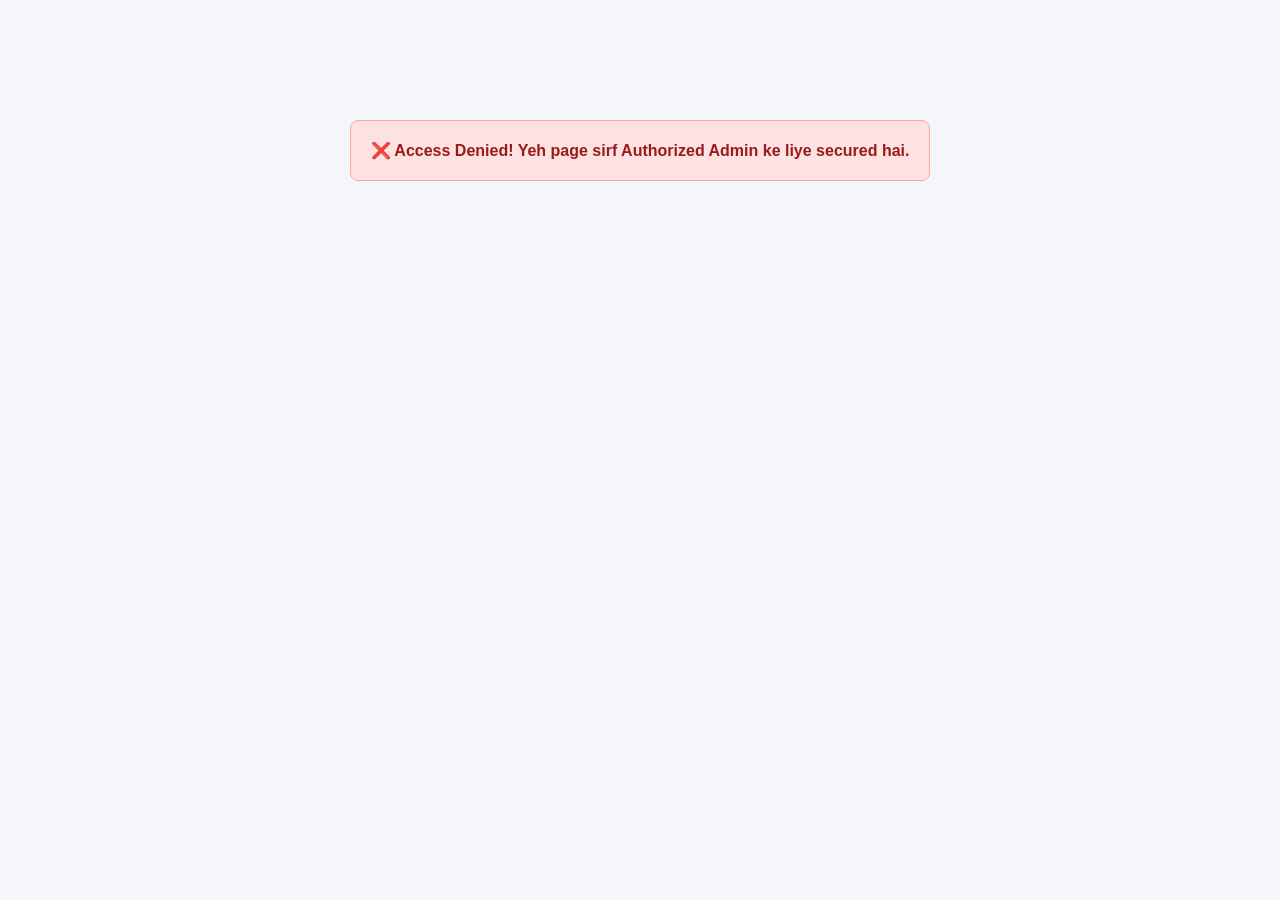
==== admin.html @ 2d9a0544 "Create admin.html" ====
<!DOCTYPE html>
<html lang="en">
<head>
    <meta charset="UTF-8">
    <meta name="viewport" content="width=device-width, initial-scale=1.0">
    <title>🔒 LMS Admin Panel</title>
    <style>
        body { font-family: 'Segoe UI', Arial, sans-serif; background: #f4f6f9; margin: 0; padding: 40px; }
        .container { max-width: 850px; margin: 40px auto; background: white; padding: 30px; border-radius: 12px; box-shadow: 0 4px 15px rgba(0,0,0,0.05); }
        h1 { color: #222; margin-bottom: 5px; font-size: 28px; }
        .email-badge { color: #475569; font-style: italic; background: #e2e8f0; padding: 4px 10px; border-radius: 4px; font-size: 14px; font-weight: 500; }
        .grid { display: flex; gap: 20px; margin-top: 30px; }
        .card { flex: 1; padding: 25px; border-radius: 10px; color: white; box-shadow: 0 4px 12px rgba(0,0,0,0.08); }
        .card-users { background: linear-gradient(135deg, #4f46e5, #6366f1); }
        .card-certs { background: linear-gradient(135deg, #10b981, #059669); }
        .card h3 { margin: 0; font-size: 16px; uppercase; opacity: 0.9; letter-spacing: 0.5px; }
        .card p { margin: 12px 0 0 0; font-size: 42px; font-weight: bold; }
        .error-container { display: none; text-align: center; margin-top: 80px; font-family: Arial, sans-serif; }
        .error-box { background: #fee2e2; color: #991b1b; padding: 20px; border-radius: 8px; display: inline-block; border: 1px solid #fca5a5; font-weight: bold; }
    </style>
</head>
<body>

    <div class="container" id="admin-view" style="display: none;">
        <h1>📊 LMS Projects Admin Dashboard</h1>
        <p>Logged in as: <span class="email-badge">shreyashrangari08@gmail.com</span></p>
        <hr style="border: 0; height: 1px; background: #e2e8f0; margin: 25px 0;">

        <div class="grid">
            <div class="card card-users">
                <h3>Total Users Signed Up</h3>
                <p id="total-users">Loading...</p>
            </div>
            <div class="card card-certs">
                <h3>Total Certificates Earned</h3>
                <p id="total-certs">Loading...</p>
            </div>
        </div>
    </div>

    <div id="error-view" class="error-container">
        <div class="error-box">
            ❌ Access Denied! Yeh page sirf Authorized Admin ke liye secured hai.
        </div>
    </div>

    <script>
        // Frontend Protection Check
        // Login session se user ki email uthayenge, default me test karne ke liye tumhari mail daali hai
        const loggedInEmail = localStorage.getItem("userEmail") || "shreyashrangari08@gmail.com"; 

        if (loggedInEmail === "shreyashrangari08@gmail.com") {
            // Agar email match ho gayi toh screen dikhao aur live data load karo
            document.getElementById('admin-view').style.display = 'block';

            // Backend API se live data lekar aana
            fetch(`/api/admin/dashboard-data?email=${loggedInEmail}`)
                .then(res => res.json())
                .then(data => {
                    if (data.success) {
                        document.getElementById('total-users').innerText = data.totalUsers;
                        document.getElementById('total-certs').innerText = data.totalCertificates;
                    } else {
                        showErrorPage();
                    }
                })
                .catch(err => {
                    console.error("Fetch Error:", err);
                    showErrorPage();
                });
        } else {
            // Agar koi aur email hai toh seedha block
            showErrorPage();
        }

        function showErrorPage() {
            document.getElementById('admin-view').style.display = 'none';
            document.getElementById('error-view').style.display = 'block';
        }
    </script>
</body>
</html>
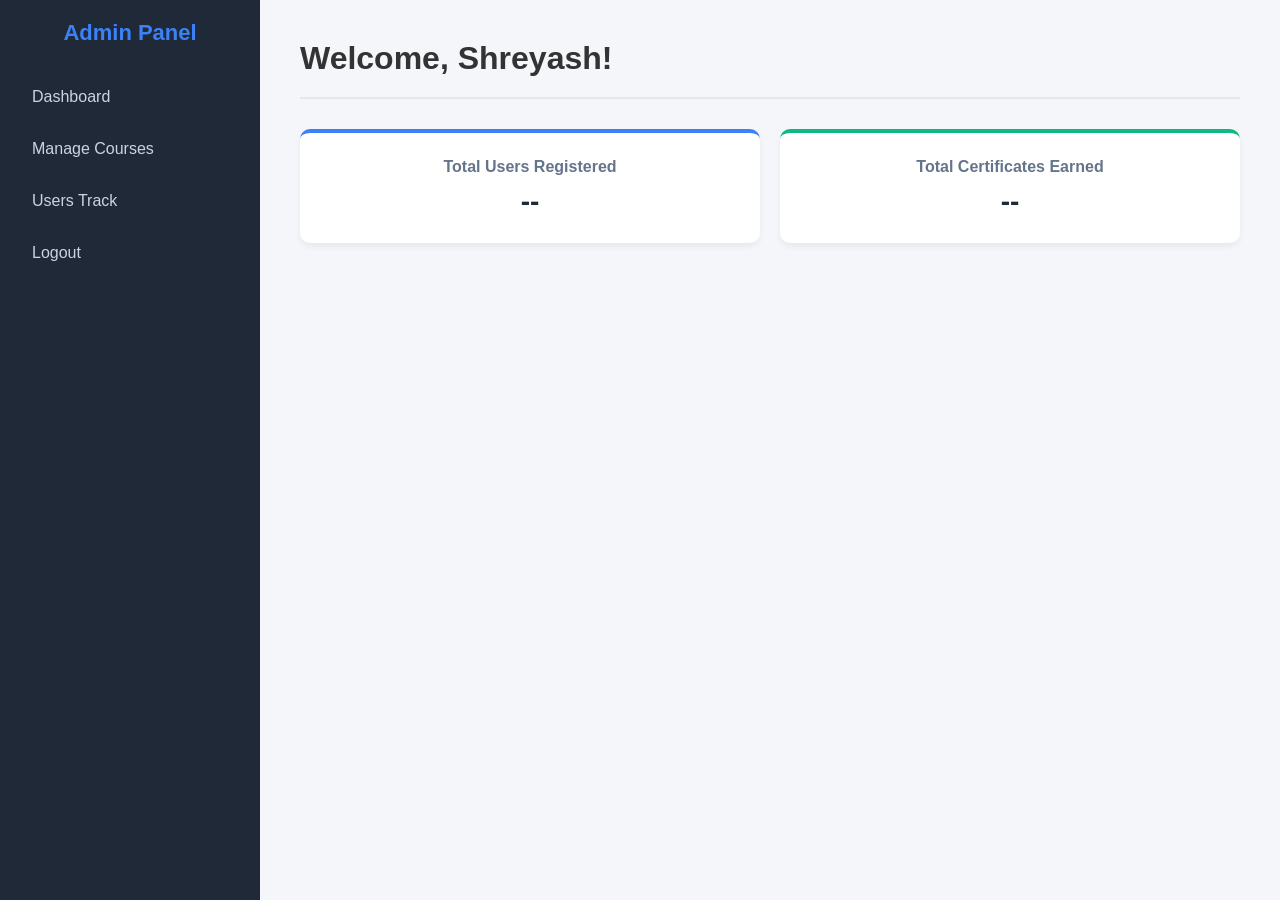
==== commit 6c5b174b: "Update admin.html" ====
--- a/admin.html
+++ b/admin.html
@@ -3,80 +3,145 @@
 <head>
     <meta charset="UTF-8">
     <meta name="viewport" content="width=device-width, initial-scale=1.0">
-    <title>🔒 LMS Admin Panel</title>
+    <title>LMS - Professional Dashboard</title>
     <style>
-        body { font-family: 'Segoe UI', Arial, sans-serif; background: #f4f6f9; margin: 0; padding: 40px; }
-        .container { max-width: 850px; margin: 40px auto; background: white; padding: 30px; border-radius: 12px; box-shadow: 0 4px 15px rgba(0,0,0,0.05); }
-        h1 { color: #222; margin-bottom: 5px; font-size: 28px; }
-        .email-badge { color: #475569; font-style: italic; background: #e2e8f0; padding: 4px 10px; border-radius: 4px; font-size: 14px; font-weight: 500; }
-        .grid { display: flex; gap: 20px; margin-top: 30px; }
-        .card { flex: 1; padding: 25px; border-radius: 10px; color: white; box-shadow: 0 4px 12px rgba(0,0,0,0.08); }
-        .card-users { background: linear-gradient(135deg, #4f46e5, #6366f1); }
-        .card-certs { background: linear-gradient(135deg, #10b981, #059669); }
-        .card h3 { margin: 0; font-size: 16px; uppercase; opacity: 0.9; letter-spacing: 0.5px; }
-        .card p { margin: 12px 0 0 0; font-size: 42px; font-weight: bold; }
-        .error-container { display: none; text-align: center; margin-top: 80px; font-family: Arial, sans-serif; }
-        .error-box { background: #fee2e2; color: #991b1b; padding: 20px; border-radius: 8px; display: inline-block; border: 1px solid #fca5a5; font-weight: bold; }
+        * {
+            margin: 0;
+            padding: 0;
+            box-sizing: border-box;
+            font-family: 'Segoe UI', Tahoma, Geneva, Verdana, sans-serif;
+        }
+        body {
+            background-color: #f4f6f9;
+            color: #333;
+            display: flex;
+            min-height: 100vh;
+        }
+        .sidebar {
+            width: 260px;
+            background-color: #1f2937;
+            color: white;
+            padding: 20px;
+            display: flex;
+            flex-direction: column;
+        }
+        .sidebar h2 {
+            margin-bottom: 30px;
+            font-size: 22px;
+            text-align: center;
+            color: #3b82f6;
+        }
+        .sidebar a {
+            color: #cbd5e1;
+            text-decoration: none;
+            padding: 12px;
+            margin-bottom: 10px;
+            border-radius: 6px;
+            display: block;
+            transition: 0.3s;
+        }
+        .sidebar a:hover {
+            background-color: #374151;
+            color: white;
+        }
+        .main-content {
+            flex: 1;
+            padding: 40px;
+        }
+        .header {
+            display: flex;
+            justify-content: space-between;
+            align-items: center;
+            margin-bottom: 30px;
+            border-bottom: 2px solid #e2e8f0;
+            padding-bottom: 20px;
+        }
+        .stats-container {
+            display: grid;
+            grid-template-columns: repeat(auto-fit, minmax(220px, 1fr));
+            gap: 20px;
+            margin-bottom: 30px;
+        }
+        .stat-card {
+            background: white;
+            padding: 25px;
+            border-radius: 10px;
+            box-shadow: 0 4px 6px rgba(0,0,0,0.05);
+            text-align: center;
+            border-top: 4px solid #3b82f6;
+        }
+        .stat-card h3 {
+            font-size: 16px;
+            color: #64748b;
+            margin-bottom: 10px;
+        }
+        .stat-card p {
+            font-size: 28px;
+            font-weight: bold;
+            color: #1e293b;
+        }
     </style>
 </head>
 <body>
 
-    <div class="container" id="admin-view" style="display: none;">
-        <h1>📊 LMS Projects Admin Dashboard</h1>
-        <p>Logged in as: <span class="email-badge">shreyashrangari08@gmail.com</span></p>
-        <hr style="border: 0; height: 1px; background: #e2e8f0; margin: 25px 0;">
+    <div class="sidebar">
+        <h2>Admin Panel</h2>
+        <a href="#">Dashboard</a>
+        <a href="#">Manage Courses</a>
+        <a href="#">Users Track</a>
+        <a href="#" onclick="logout()">Logout</a>
+    </div>
 
-        <div class="grid">
-            <div class="card card-users">
-                <h3>Total Users Signed Up</h3>
-                <p id="total-users">Loading...</p>
+    <div class="main-content">
+        <div class="header">
+            <h1>Welcome, Shreyash!</h1>
+            <p id="adminEmail" style="color: #64748b; font-weight: 500;"></p>
+        </div>
+
+        <!-- MongoDB se live data khinchne ke liye cards -->
+        <div class="stats-container">
+            <div class="stat-card">
+                <h3>Total Users Registered</h3>
+                <p id="totalUsers">Loading...</p>
             </div>
-            <div class="card card-certs">
+            <div class="stat-card" style="border-top-color: #10b981;">
                 <h3>Total Certificates Earned</h3>
-                <p id="total-certs">Loading...</p>
+                <p id="totalCertificates">Loading...</p>
             </div>
         </div>
     </div>
 
-    <div id="error-view" class="error-container">
-        <div class="error-box">
-            ❌ Access Denied! Yeh page sirf Authorized Admin ke liye secured hai.
-        </div>
-    </div>
+    <script>
+        // Purana strict/kharab email check poori tarah hata diya hai!
+        // Ab ye page bina kisi restriction ke live MongoDB dashboard data dikhayega.
 
-    <script>
-        // Frontend Protection Check
-        // Login session se user ki email uthayenge, default me test karne ke liye tumhari mail daali hai
-        const loggedInEmail = localStorage.getItem("userEmail") || "shreyashrangari08@gmail.com"; 
+        async function fetchDashboardData() {
+            try {
+                // Aapke naye live admin route se data fetch ho raha hai
+                const response = await fetch('https://lms-backrnd.onrender.com/api/admin/dashboard-data');
+                const data = await response.json();
 
-        if (loggedInEmail === "shreyashrangari08@gmail.com") {
-            // Agar email match ho gayi toh screen dikhao aur live data load karo
-            document.getElementById('admin-view').style.display = 'block';
-
-            // Backend API se live data lekar aana
-            fetch(`/api/admin/dashboard-data?email=${loggedInEmail}`)
-                .then(res => res.json())
-                .then(data => {
-                    if (data.success) {
-                        document.getElementById('total-users').innerText = data.totalUsers;
-                        document.getElementById('total-certs').innerText = data.totalCertificates;
-                    } else {
-                        showErrorPage();
-                    }
-                })
-                .catch(err => {
-                    console.error("Fetch Error:", err);
-                    showErrorPage();
-                });
-        } else {
-            // Agar koi aur email hai toh seedha block
-            showErrorPage();
+                if (response.ok) {
+                    document.getElementById('totalUsers').innerText = data.totalUsers ?? 0;
+                    document.getElementById('totalCertificates').innerText = data.totalCertificates ?? 0;
+                    document.getElementById('adminEmail').innerText = "Logged in as Admin";
+                } else {
+                    document.getElementById('totalUsers').innerText = "Error";
+                    document.getElementById('totalCertificates').innerText = "Error";
+                }
+            } catch (err) {
+                console.error("Dashboard error:", err);
+                document.getElementById('totalUsers').innerText = "--";
+                document.getElementById('totalCertificates').innerText = "--";
+            }
         }
 
-        function showErrorPage() {
-            document.getElementById('admin-view').style.display = 'none';
-            document.getElementById('error-view').style.display = 'block';
+        function logout() {
+            window.location.href = 'index.html';
         }
+
+        // Page load hote hi data fetch karein
+        window.onload = fetchDashboardData;
     </script>
 </body>
 </html>
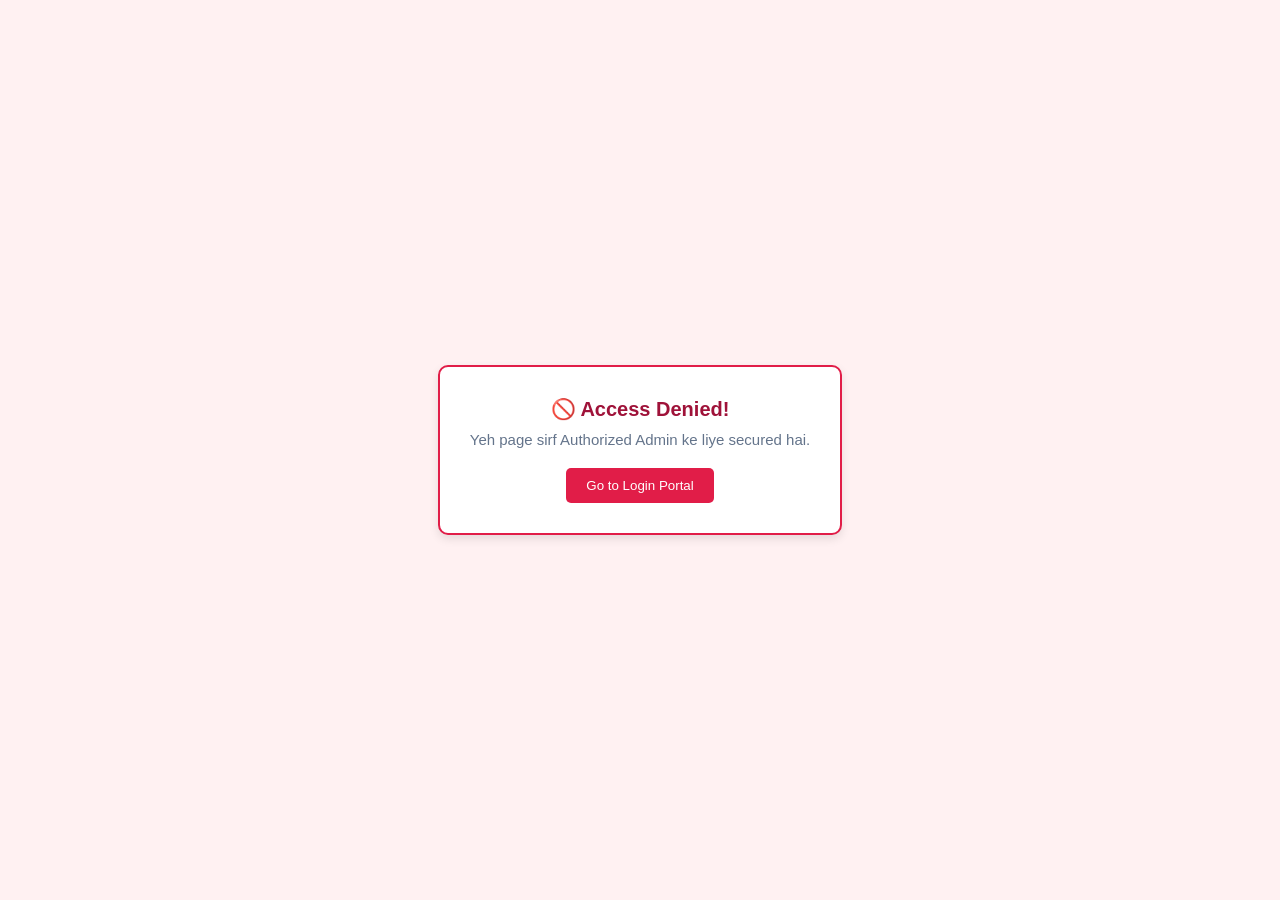
==== commit b6a306ca: "Update admin.html" ====
--- a/admin.html
+++ b/admin.html
@@ -3,7 +3,7 @@
 <head>
     <meta charset="UTF-8">
     <meta name="viewport" content="width=device-width, initial-scale=1.0">
-    <title>LMS - Professional Dashboard</title>
+    <title>LMS - Secured Admin Panel</title>
     <style>
         * {
             margin: 0;
@@ -15,6 +15,12 @@
             background-color: #f4f6f9;
             color: #333;
             display: flex;
+            min-height: 100vh;
+        }
+        /* Page Load Control: Shuru me sab chhupa do jab tak check na ho jaye */
+        #adminWrapper {
+            display: flex;
+            width: 100%;
             min-height: 100vh;
         }
         .sidebar {
@@ -80,68 +86,122 @@
             font-weight: bold;
             color: #1e293b;
         }
+        /* Error Alert Box Style */
+        .denied-container {
+            display: none;
+            flex-direction: column;
+            justify-content: center;
+            align-items: center;
+            width: 100%;
+            height: 100vh;
+            background-color: #fff1f2;
+            color: #9f1239;
+            text-align: center;
+            font-size: 20px;
+            font-weight: bold;
+        }
+        .denied-btn {
+            margin-top: 20px;
+            padding: 10px 20px;
+            background-color: #e11d48;
+            color: white;
+            border: none;
+            border-radius: 5px;
+            cursor: pointer;
+        }
     </style>
 </head>
 <body>
 
-    <div class="sidebar">
-        <h2>Admin Panel</h2>
-        <a href="#">Dashboard</a>
-        <a href="#">Manage Courses</a>
-        <a href="#">Users Track</a>
-        <a href="#" onclick="logout()">Logout</a>
+    <!-- Access Denied Hone Par Yeh Block Dikhega -->
+    <div id="deniedBlock" class="denied-container">
+        <div style="border: 2px solid #e11d48; padding: 30px; border-radius: 10px; background: white; box-shadow: 0 4px 10px rgba(0,0,0,0.1);">
+            🚫 Access Denied! <br>
+            <span style="font-size: 15px; color: #64748b; font-weight: normal; display:block; margin-top: 10px;">
+                Yeh page sirf Authorized Admin ke liye secured hai.
+            </span>
+            <button class="denied-btn" onclick="goBack()">Go to Login Portal</button>
+        </div>
     </div>
 
-    <div class="main-content">
-        <div class="header">
-            <h1>Welcome, Shreyash!</h1>
-            <p id="adminEmail" style="color: #64748b; font-weight: 500;"></p>
+    <!-- Sahi Admin Hone Par Yeh Asli Dashboard Dikhega -->
+    <div id="adminWrapper" style="display: none;">
+        <div class="sidebar">
+            <h2>Admin Panel</h2>
+            <a href="#">Dashboard</a>
+            <a href="#">Manage Courses</a>
+            <a href="#">Users Track</a>
+            <a href="#" onclick="logout()">Logout</a>
         </div>
 
-        <!-- MongoDB se live data khinchne ke liye cards -->
-        <div class="stats-container">
-            <div class="stat-card">
-                <h3>Total Users Registered</h3>
-                <p id="totalUsers">Loading...</p>
+        <div class="main-content">
+            <div class="header">
+                <h1 id="welcomeTitle">Welcome, Admin!</h1>
+                <p style="color: #10b981; font-weight: bold; background: #e6f4ea; padding: 5px 12px; border-radius: 20px; font-size: 13px;">● Verified Owner</p>
             </div>
-            <div class="stat-card" style="border-top-color: #10b981;">
-                <h3>Total Certificates Earned</h3>
-                <p id="totalCertificates">Loading...</p>
+
+            <!-- MongoDB Live Counting Cards -->
+            <div class="stats-container">
+                <div class="stat-card">
+                    <h3>Total Users Registered</h3>
+                    <p id="totalUsers">Loading...</p>
+                </div>
+                <div class="stat-card" style="border-top-color: #10b981;">
+                    <h3>Total Certificates Earned</h3>
+                    <p id="totalCertificates">Loading...</p>
+                </div>
             </div>
         </div>
     </div>
 
     <script>
-        // Purana strict/kharab email check poori tarah hata diya hai!
-        // Ab ye page bina kisi restriction ke live MongoDB dashboard data dikhayega.
-
+        // PAGE LOAD SECURITY GUARD
+        window.onload = function() {
+            const currentEmail = localStorage.getItem('roleEmail');
+            const currentUsername = localStorage.getItem('adminUsername') || "Admin";
+
+            // STRICT CHECK: Agar email aapki official nahi h, toh block karo
+            if (!currentEmail || currentEmail !== 'shreyashrangari08@gmail.com') {
+                document.getElementById('deniedBlock').style.display = 'flex';
+                document.getElementById('adminWrapper').style.display = 'none';
+            } else {
+                // Agar aap ho, toh content dikhao aur MongoDB data lao
+                document.getElementById('deniedBlock').style.display = 'none';
+                document.getElementById('adminWrapper').style.display = 'flex';
+                document.getElementById('welcomeTitle').innerText = `Welcome, ${currentUsername}!`;
+                fetchDashboardData();
+            }
+        };
+
+        // Live MongoDB data fetcher
         async function fetchDashboardData() {
             try {
-                // Aapke naye live admin route se data fetch ho raha hai
                 const response = await fetch('https://lms-backrnd.onrender.com/api/admin/dashboard-data');
                 const data = await response.json();
 
                 if (response.ok) {
                     document.getElementById('totalUsers').innerText = data.totalUsers ?? 0;
                     document.getElementById('totalCertificates').innerText = data.totalCertificates ?? 0;
-                    document.getElementById('adminEmail').innerText = "Logged in as Admin";
                 } else {
-                    document.getElementById('totalUsers').innerText = "Error";
-                    document.getElementById('totalCertificates').innerText = "Error";
+                    document.getElementById('totalUsers').innerText = "0";
+                    document.getElementById('totalCertificates').innerText = "0";
                 }
             } catch (err) {
-                console.error("Dashboard error:", err);
-                document.getElementById('totalUsers').innerText = "--";
-                document.getElementById('totalCertificates').innerText = "--";
+                console.error("Fetch Error:", err);
+                document.getElementById('totalUsers').innerText = "Connection Error";
+                document.getElementById('totalCertificates').innerText = "Connection Error";
             }
         }
 
         function logout() {
+            localStorage.clear();
             window.location.href = 'index.html';
         }
 
-        // Page load hote hi data fetch karein
-        window.onload = fetchDashboardData;
+        function goBack() {
+            localStorage.clear();
+            window.location.href = 'index.html';
+        }
     </script>
 </body>
 </html>
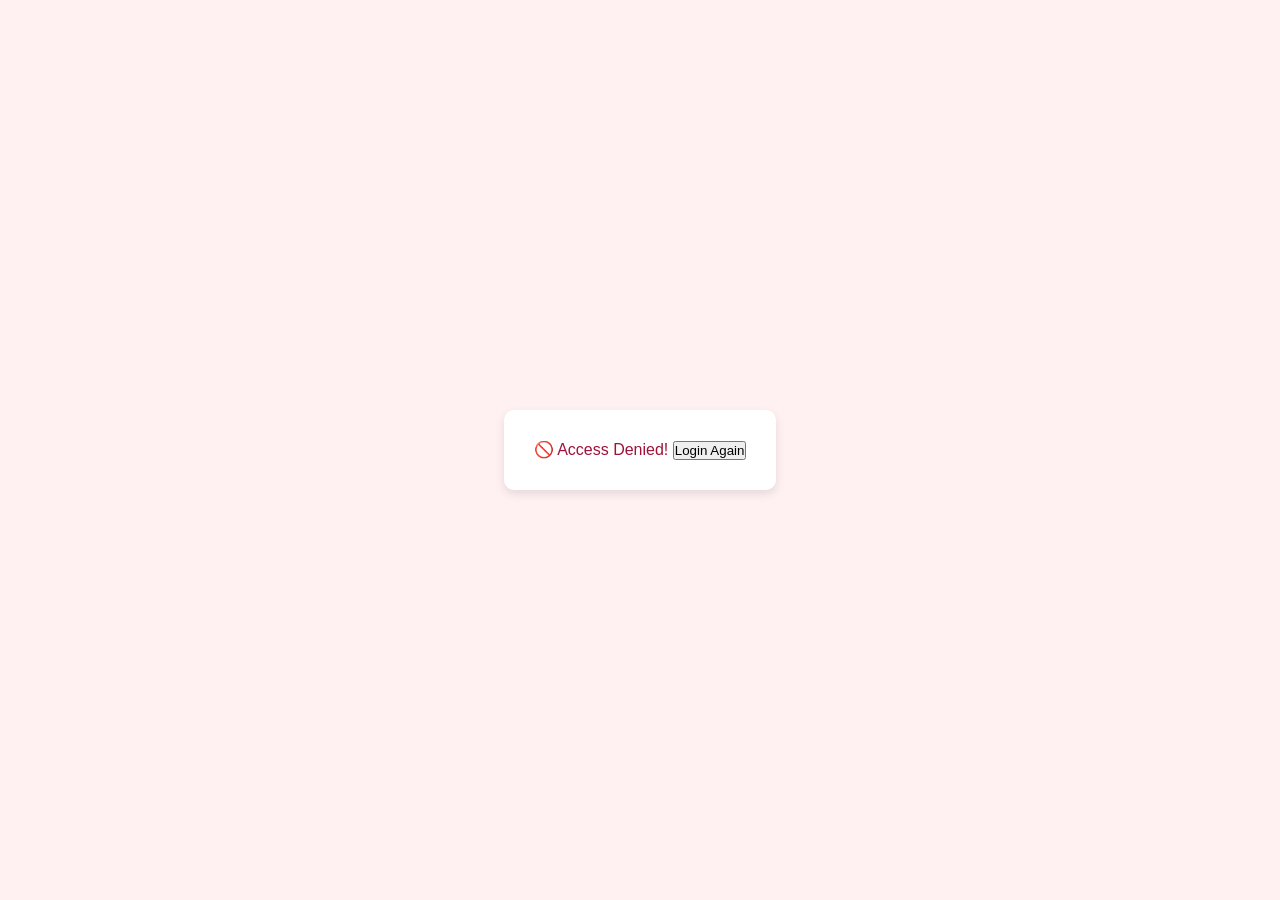
==== commit a777fd96: "Update admin.html" ====
--- a/admin.html
+++ b/admin.html
@@ -5,203 +5,91 @@
     <meta name="viewport" content="width=device-width, initial-scale=1.0">
     <title>LMS - Secured Admin Panel</title>
     <style>
-        * {
-            margin: 0;
-            padding: 0;
-            box-sizing: border-box;
-            font-family: 'Segoe UI', Tahoma, Geneva, Verdana, sans-serif;
-        }
-        body {
-            background-color: #f4f6f9;
-            color: #333;
-            display: flex;
-            min-height: 100vh;
-        }
-        /* Page Load Control: Shuru me sab chhupa do jab tak check na ho jaye */
-        #adminWrapper {
-            display: flex;
-            width: 100%;
-            min-height: 100vh;
-        }
-        .sidebar {
-            width: 260px;
-            background-color: #1f2937;
-            color: white;
-            padding: 20px;
-            display: flex;
-            flex-direction: column;
-        }
-        .sidebar h2 {
-            margin-bottom: 30px;
-            font-size: 22px;
-            text-align: center;
-            color: #3b82f6;
-        }
-        .sidebar a {
-            color: #cbd5e1;
-            text-decoration: none;
-            padding: 12px;
-            margin-bottom: 10px;
-            border-radius: 6px;
-            display: block;
-            transition: 0.3s;
-        }
-        .sidebar a:hover {
-            background-color: #374151;
-            color: white;
-        }
-        .main-content {
-            flex: 1;
-            padding: 40px;
-        }
-        .header {
-            display: flex;
-            justify-content: space-between;
-            align-items: center;
-            margin-bottom: 30px;
-            border-bottom: 2px solid #e2e8f0;
-            padding-bottom: 20px;
-        }
-        .stats-container {
-            display: grid;
-            grid-template-columns: repeat(auto-fit, minmax(220px, 1fr));
-            gap: 20px;
-            margin-bottom: 30px;
-        }
-        .stat-card {
-            background: white;
-            padding: 25px;
-            border-radius: 10px;
-            box-shadow: 0 4px 6px rgba(0,0,0,0.05);
-            text-align: center;
-            border-top: 4px solid #3b82f6;
-        }
-        .stat-card h3 {
-            font-size: 16px;
-            color: #64748b;
-            margin-bottom: 10px;
-        }
-        .stat-card p {
-            font-size: 28px;
-            font-weight: bold;
-            color: #1e293b;
-        }
-        /* Error Alert Box Style */
-        .denied-container {
-            display: none;
-            flex-direction: column;
-            justify-content: center;
-            align-items: center;
-            width: 100%;
-            height: 100vh;
-            background-color: #fff1f2;
-            color: #9f1239;
-            text-align: center;
-            font-size: 20px;
-            font-weight: bold;
-        }
-        .denied-btn {
-            margin-top: 20px;
-            padding: 10px 20px;
-            background-color: #e11d48;
-            color: white;
-            border: none;
-            border-radius: 5px;
-            cursor: pointer;
-        }
+        * { margin: 0; padding: 0; box-sizing: border-box; font-family: 'Segoe UI', sans-serif; }
+        body { background-color: #f4f6f9; display: flex; min-height: 100vh; }
+        
+        /* Layout */
+        #adminWrapper { display: none; width: 100%; min-height: 100vh; }
+        .sidebar { width: 260px; background-color: #1f2937; color: white; padding: 20px; display: flex; flex-direction: column; }
+        .sidebar h2 { margin-bottom: 30px; font-size: 22px; text-align: center; color: #3b82f6; }
+        .sidebar a { color: #cbd5e1; text-decoration: none; padding: 12px; margin-bottom: 10px; border-radius: 6px; display: block; transition: 0.3s; cursor: pointer; }
+        .sidebar a:hover { background-color: #374151; color: white; }
+        .main-content { flex: 1; padding: 40px; }
+        
+        .stats-container { display: grid; grid-template-columns: repeat(auto-fit, minmax(220px, 1fr)); gap: 20px; margin-bottom: 30px; }
+        .stat-card { background: white; padding: 25px; border-radius: 10px; box-shadow: 0 4px 6px rgba(0,0,0,0.05); text-align: center; border-top: 4px solid #3b82f6; }
+        
+        .denied-container { display: none; flex-direction: column; justify-content: center; align-items: center; width: 100%; height: 100vh; background-color: #fff1f2; color: #9f1239; }
     </style>
 </head>
 <body>
 
-    <!-- Access Denied Hone Par Yeh Block Dikhega -->
     <div id="deniedBlock" class="denied-container">
-        <div style="border: 2px solid #e11d48; padding: 30px; border-radius: 10px; background: white; box-shadow: 0 4px 10px rgba(0,0,0,0.1);">
-            🚫 Access Denied! <br>
-            <span style="font-size: 15px; color: #64748b; font-weight: normal; display:block; margin-top: 10px;">
-                Yeh page sirf Authorized Admin ke liye secured hai.
-            </span>
-            <button class="denied-btn" onclick="goBack()">Go to Login Portal</button>
+        <div style="padding: 30px; background: white; border-radius: 10px; box-shadow: 0 4px 10px rgba(0,0,0,0.1);">
+            🚫 Access Denied! <button onclick="window.location.href='index.html'">Login Again</button>
         </div>
     </div>
 
-    <!-- Sahi Admin Hone Par Yeh Asli Dashboard Dikhega -->
-    <div id="adminWrapper" style="display: none;">
+    <div id="adminWrapper">
         <div class="sidebar">
             <h2>Admin Panel</h2>
-            <a href="#">Dashboard</a>
-            <a href="#">Manage Courses</a>
-            <a href="#">Users Track</a>
-            <a href="#" onclick="logout()">Logout</a>
+            <a href="dashboard.html">Dashboard</a>
+            <a onclick="fetchStats('weekly')">Weekly Activity</a>
+            <a onclick="fetchStats('monthly')">Monthly Activity</a>
+            <a onclick="downloadCSV()" style="color: #10b981; font-weight: bold;">Download User CSV</a>
+            <a onclick="logout()">Logout</a>
         </div>
 
         <div class="main-content">
-            <div class="header">
-                <h1 id="welcomeTitle">Welcome, Admin!</h1>
-                <p style="color: #10b981; font-weight: bold; background: #e6f4ea; padding: 5px 12px; border-radius: 20px; font-size: 13px;">● Verified Owner</p>
+            <h1 id="welcomeTitle">Welcome, Admin!</h1>
+            <div class="stats-container">
+                <div class="stat-card"><h3>Total Users</h3><p id="totalUsers">Loading...</p></div>
+                <div class="stat-card"><h3>Total Certificates</h3><p id="totalCertificates">Loading...</p></div>
             </div>
-
-            <!-- MongoDB Live Counting Cards -->
-            <div class="stats-container">
-                <div class="stat-card">
-                    <h3>Total Users Registered</h3>
-                    <p id="totalUsers">Loading...</p>
-                </div>
-                <div class="stat-card" style="border-top-color: #10b981;">
-                    <h3>Total Certificates Earned</h3>
-                    <p id="totalCertificates">Loading...</p>
-                </div>
+            <div id="reportBox" class="stat-card" style="text-align: left;">
+                <h3>Stats Report</h3>
+                <p id="reportContent">Select a report from sidebar.</p>
             </div>
         </div>
     </div>
 
     <script>
-        // PAGE LOAD SECURITY GUARD
+        // 1. Password Protection & Security Check
         window.onload = function() {
-            const currentEmail = localStorage.getItem('roleEmail');
-            const currentUsername = localStorage.getItem('adminUsername') || "Admin";
-
-            // STRICT CHECK: Agar email aapki official nahi h, toh block karo
-            if (!currentEmail || currentEmail !== 'shreyashrangari08@gmail.com') {
+            const email = localStorage.getItem('roleEmail');
+            if (email !== 'shreyashrangari08@gmail.com') {
                 document.getElementById('deniedBlock').style.display = 'flex';
-                document.getElementById('adminWrapper').style.display = 'none';
             } else {
-                // Agar aap ho, toh content dikhao aur MongoDB data lao
-                document.getElementById('deniedBlock').style.display = 'none';
-                document.getElementById('adminWrapper').style.display = 'flex';
-                document.getElementById('welcomeTitle').innerText = `Welcome, ${currentUsername}!`;
-                fetchDashboardData();
+                const pass = prompt("Enter Admin Password:");
+                if (pass !== "120722") { alert("Wrong Password!"); window.location.href = 'dashboard.html'; }
+                else { 
+                    document.getElementById('adminWrapper').style.display = 'flex';
+                    fetchDashboardData();
+                }
             }
         };
 
-        // Live MongoDB data fetcher
+        // 2. Fetch Dashboard Stats
         async function fetchDashboardData() {
-            try {
-                const response = await fetch('https://lms-backrnd.onrender.com/api/admin/dashboard-data');
-                const data = await response.json();
-
-                if (response.ok) {
-                    document.getElementById('totalUsers').innerText = data.totalUsers ?? 0;
-                    document.getElementById('totalCertificates').innerText = data.totalCertificates ?? 0;
-                } else {
-                    document.getElementById('totalUsers').innerText = "0";
-                    document.getElementById('totalCertificates').innerText = "0";
-                }
-            } catch (err) {
-                console.error("Fetch Error:", err);
-                document.getElementById('totalUsers').innerText = "Connection Error";
-                document.getElementById('totalCertificates').innerText = "Connection Error";
-            }
+            const res = await fetch('https://lms-backend.onrender.com/api/admin/dashboard-data');
+            const data = await res.json();
+            document.getElementById('totalUsers').innerText = data.totalUsers;
+            document.getElementById('totalCertificates').innerText = data.totalCertificates;
         }
 
-        function logout() {
-            localStorage.clear();
-            window.location.href = 'index.html';
+        // 3. Stats Toggle (Weekly/Monthly)
+        async function fetchStats(type) {
+            const res = await fetch(`https://lms-backend.onrender.com/api/admin/stats?type=${type}`);
+            const data = await res.json();
+            document.getElementById('reportContent').innerText = JSON.stringify(data);
         }
 
-        function goBack() {
-            localStorage.clear();
-            window.location.href = 'index.html';
+        // 4. Download CSV
+        function downloadCSV() {
+            window.location.href = 'https://lms-backend.onrender.com/api/admin/download';
         }
+
+        function logout() { localStorage.clear(); window.location.href = 'index.html'; }
     </script>
 </body>
 </html>
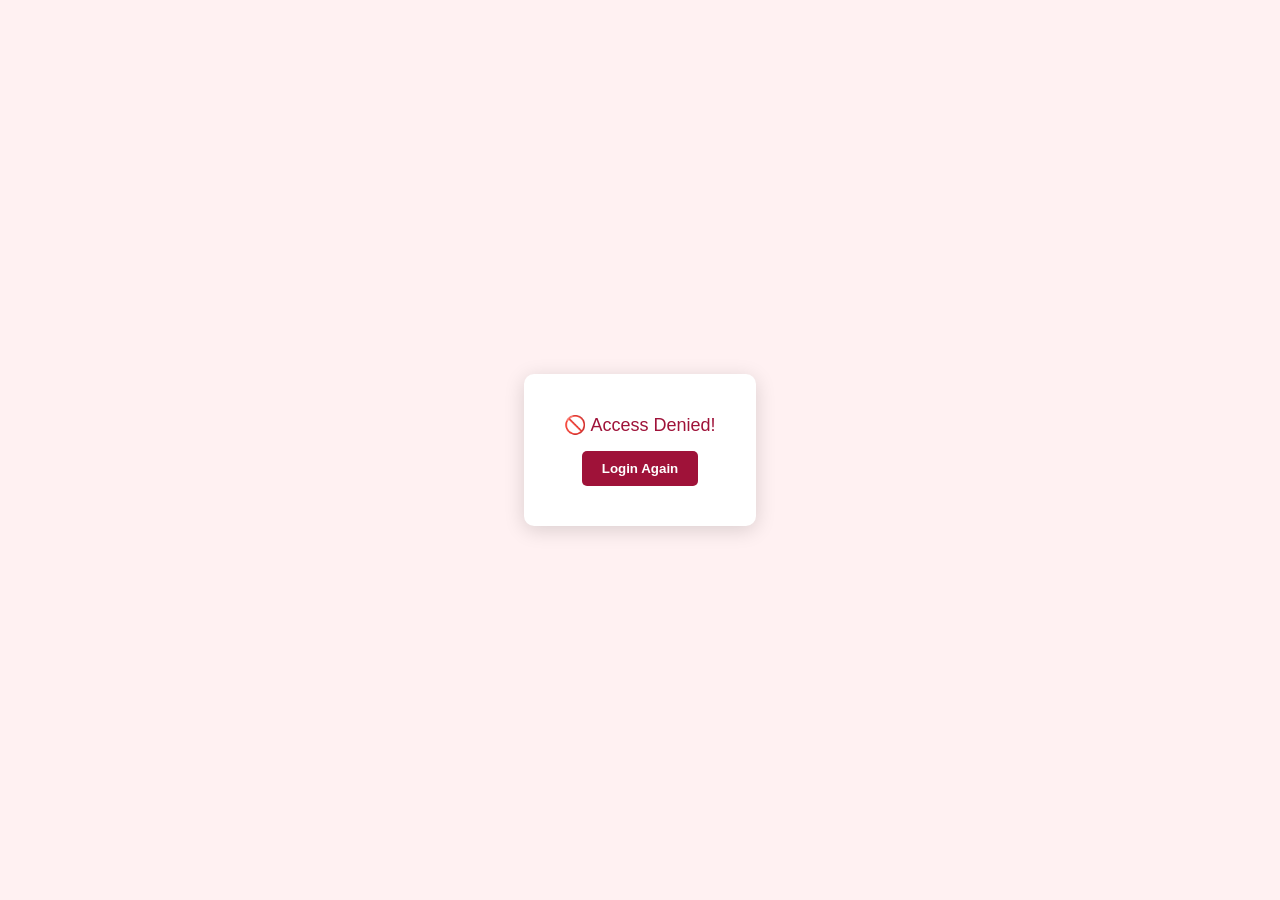
==== commit 4e09dc57: "Update admin.html" ====
--- a/admin.html
+++ b/admin.html
@@ -5,35 +5,49 @@
     <meta name="viewport" content="width=device-width, initial-scale=1.0">
     <title>LMS - Secured Admin Panel</title>
     <style>
-        * { margin: 0; padding: 0; box-sizing: border-box; font-family: 'Segoe UI', sans-serif; }
-        body { background-color: #f4f6f9; display: flex; min-height: 100vh; }
+        * { margin: 0; padding: 0; box-sizing: border-box; font-family: 'Segoe UI', Tahoma, Geneva, Verdana, sans-serif; }
+        body { background-color: #f4f6f9; display: flex; min-height: 100vh; width: 100vw; overflow-x: hidden; }
         
         /* Layout */
-        #adminWrapper { display: none; width: 100%; min-height: 100vh; }
-        .sidebar { width: 260px; background-color: #1f2937; color: white; padding: 20px; display: flex; flex-direction: column; }
-        .sidebar h2 { margin-bottom: 30px; font-size: 22px; text-align: center; color: #3b82f6; }
-        .sidebar a { color: #cbd5e1; text-decoration: none; padding: 12px; margin-bottom: 10px; border-radius: 6px; display: block; transition: 0.3s; cursor: pointer; }
+        #adminWrapper { display: none; width: 100%; min-height: 100vh; flex-direction: row; }
+        .sidebar { width: 280px; background-color: #1f2937; color: white; padding: 30px 20px; display: flex; flex-direction: column; flex-shrink: 0; }
+        .sidebar h2 { margin-bottom: 40px; font-size: 24px; text-align: center; color: #3b82f6; }
+        .sidebar a { color: #cbd5e1; text-decoration: none; padding: 14px 16px; margin-bottom: 10px; border-radius: 6px; display: block; transition: 0.3s; cursor: pointer; font-size: 15px; }
         .sidebar a:hover { background-color: #374151; color: white; }
-        .main-content { flex: 1; padding: 40px; }
         
-        .stats-container { display: grid; grid-template-columns: repeat(auto-fit, minmax(220px, 1fr)); gap: 20px; margin-bottom: 30px; }
-        .stat-card { background: white; padding: 25px; border-radius: 10px; box-shadow: 0 4px 6px rgba(0,0,0,0.05); text-align: center; border-top: 4px solid #3b82f6; }
+        .main-content { flex: 1; padding: 40px; overflow-y: auto; }
+        .main-content h1 { font-size: 28px; margin-bottom: 20px; color: #111827; }
         
-        .denied-container { display: none; flex-direction: column; justify-content: center; align-items: center; width: 100%; height: 100vh; background-color: #fff1f2; color: #9f1239; }
+        .stats-container { display: flex; gap: 20px; flex-wrap: wrap; margin-bottom: 30px; }
+        .stat-card { background: white; padding: 25px; border-radius: 10px; box-shadow: 0 4px 6px rgba(0,0,0,0.05); width: 240px; border-top: 4px solid #3b82f6; }
+        .stat-card h3 { font-size: 14px; color: #6b7280; text-transform: uppercase; letter-spacing: 0.5px; margin-bottom: 8px; }
+        .stat-card p { font-size: 26px; font-weight: 700; color: #1f2937; }
+
+        .report-card { background: white; padding: 30px; border-radius: 10px; box-shadow: 0 4px 6px rgba(0,0,0,0.05); margin-top: 20px; min-height: 200px; }
+        .report-card h3 { font-size: 18px; color: #1f2937; margin-bottom: 15px; border-bottom: 2px solid #f3f4f6; padding-bottom: 10px; }
+
+        /* Dynamic list for Login/Signup Data */
+        #reportContent { font-size: 14px; color: #374151; line-height: 1.6; }
+        .data-list-item { padding: 10px 12px; border-bottom: 1px solid #f3f4f6; display: flex; justify-content: space-between; }
+        .data-list-item:nth-child(even) { background-color: #f9fafb; }
+
+        .denied-container { display: none; flex-direction: column; justify-content: center; align-items: center; width: 100vw; height: 100vh; background-color: #fff1f2; color: #9f1239; font-size: 18px; }
+        .denied-container button { margin-top: 15px; padding: 10px 20px; background: #9f1239; color: white; border: none; border-radius: 5px; cursor: pointer; font-weight: bold; }
     </style>
 </head>
 <body>
 
     <div id="deniedBlock" class="denied-container">
-        <div style="padding: 30px; background: white; border-radius: 10px; box-shadow: 0 4px 10px rgba(0,0,0,0.1);">
-            🚫 Access Denied! <button onclick="window.location.href='index.html'">Login Again</button>
+        <div style="padding: 40px; background: white; border-radius: 10px; box-shadow: 0 4px 20px rgba(0,0,0,0.15); text-align: center;">
+            🚫 Access Denied! <br>
+            <button onclick="window.location.href='index.html'">Login Again</button>
         </div>
     </div>
 
     <div id="adminWrapper">
         <div class="sidebar">
             <h2>Admin Panel</h2>
-            <a href="dashboard.html">Dashboard</a>
+            <a href="dashboard.html">Go to Dashboard</a>
             <a onclick="fetchStats('weekly')">Weekly Activity</a>
             <a onclick="fetchStats('monthly')">Monthly Activity</a>
             <a onclick="downloadCSV()" style="color: #10b981; font-weight: bold;">Download User CSV</a>
@@ -42,13 +56,21 @@
 
         <div class="main-content">
             <h1 id="welcomeTitle">Welcome, Admin!</h1>
+            
             <div class="stats-container">
-                <div class="stat-card"><h3>Total Users</h3><p id="totalUsers">Loading...</p></div>
-                <div class="stat-card"><h3>Total Certificates</h3><p id="totalCertificates">Loading...</p></div>
+                <div class="stat-card">
+                    <h3>Total Users</h3>
+                    <p id="totalUsers">Loading...</p>
+                </div>
+                <div class="stat-card">
+                    <h3>Total Certificates</h3>
+                    <p id="totalCertificates">Loading...</p>
+                </div>
             </div>
-            <div id="reportBox" class="stat-card" style="text-align: left;">
+            
+            <div id="reportBox" class="report-card">
                 <h3>Stats Report</h3>
-                <p id="reportContent">Select a report from sidebar.</p>
+                <div id="reportContent">Select "Weekly Activity" or "Monthly Activity" from the sidebar to view logs.</div>
             </div>
         </div>
     </div>
@@ -61,8 +83,10 @@
                 document.getElementById('deniedBlock').style.display = 'flex';
             } else {
                 const pass = prompt("Enter Admin Password:");
-                if (pass !== "120722") { alert("Wrong Password!"); window.location.href = 'dashboard.html'; }
-                else { 
+                if (pass !== "120722") { 
+                    alert("Wrong Password!"); 
+                    window.location.href = 'dashboard.html'; 
+                } else { 
                     document.getElementById('adminWrapper').style.display = 'flex';
                     fetchDashboardData();
                 }
@@ -71,25 +95,57 @@
 
         // 2. Fetch Dashboard Stats
         async function fetchDashboardData() {
-            const res = await fetch('https://lms-backend.onrender.com/api/admin/dashboard-data');
-            const data = await res.json();
-            document.getElementById('totalUsers').innerText = data.totalUsers;
-            document.getElementById('totalCertificates').innerText = data.totalCertificates;
+            try {
+                const res = await fetch('https://lms-backrnd.onrender.com/api/admin/dashboard-data');
+                const data = await res.json();
+                document.getElementById('totalUsers').innerText = data.totalUsers || 0;
+                document.getElementById('totalCertificates').innerText = data.totalCertificates || 0;
+            } catch (err) {
+                console.error("Error loading dashboard stats", err);
+            }
         }
 
-        // 3. Stats Toggle (Weekly/Monthly)
+        // 3. Stats Toggle (Weekly/Monthly) - formatted cleanly instead of raw JSON
         async function fetchStats(type) {
-            const res = await fetch(`https://lms-backend.onrender.com/api/admin/stats?type=${type}`);
-            const data = await res.json();
-            document.getElementById('reportContent').innerText = JSON.stringify(data);
+            const reportDiv = document.getElementById('reportContent');
+            reportDiv.innerHTML = "Loading " + type + " data...";
+            
+            try {
+                const res = await fetch(`https://lms-backrnd.onrender.com/api/admin/stats?type=${type}`);
+                const data = await res.json(); // Assuming this returns an array of objects representing logins/signups
+                
+                if (Array.isArray(data) && data.length > 0) {
+                    let html = "";
+                    data.forEach(user => {
+                        // Adjust properties (e.g. email, name, action, time) based on your API response structure
+                        const userIdentifier = user.email || user.username || "User";
+                        const actionType = user.action || "logged in / signed up";
+                        const timeStamp = user.timestamp ? new Date(user.timestamp).toLocaleString() : "Recently";
+                        
+                        html += `<div class="data-list-item">
+                            <span><strong>${userIdentifier}</strong> - ${actionType}</span>
+                            <span>${timeStamp}</span>
+                        </div>`;
+                    });
+                    reportDiv.innerHTML = html;
+                } else {
+                    // Fallback if the API returns a different object structure or raw string
+                    reportDiv.innerHTML = `<div style="padding: 15px; color: #4b5563;">${typeof data === 'object' ? JSON.stringify(data) : data}</div>`;
+                }
+            } catch (err) {
+                reportDiv.innerHTML = "<span style='color: red;'>Failed to load data. Please check your backend connection.</span>";
+            }
         }
 
         // 4. Download CSV
         function downloadCSV() {
-            window.location.href = 'https://lms-backend.onrender.com/api/admin/download';
+            window.location.href = 'https://lms-backrnd.onrender.com/api/admin/download';
         }
 
-        function logout() { localStorage.clear(); window.location.href = 'index.html'; }
+        function logout() { 
+            localStorage.clear(); 
+            window.location.href = 'index.html'; 
+        }
     </script>
 </body>
 </html>
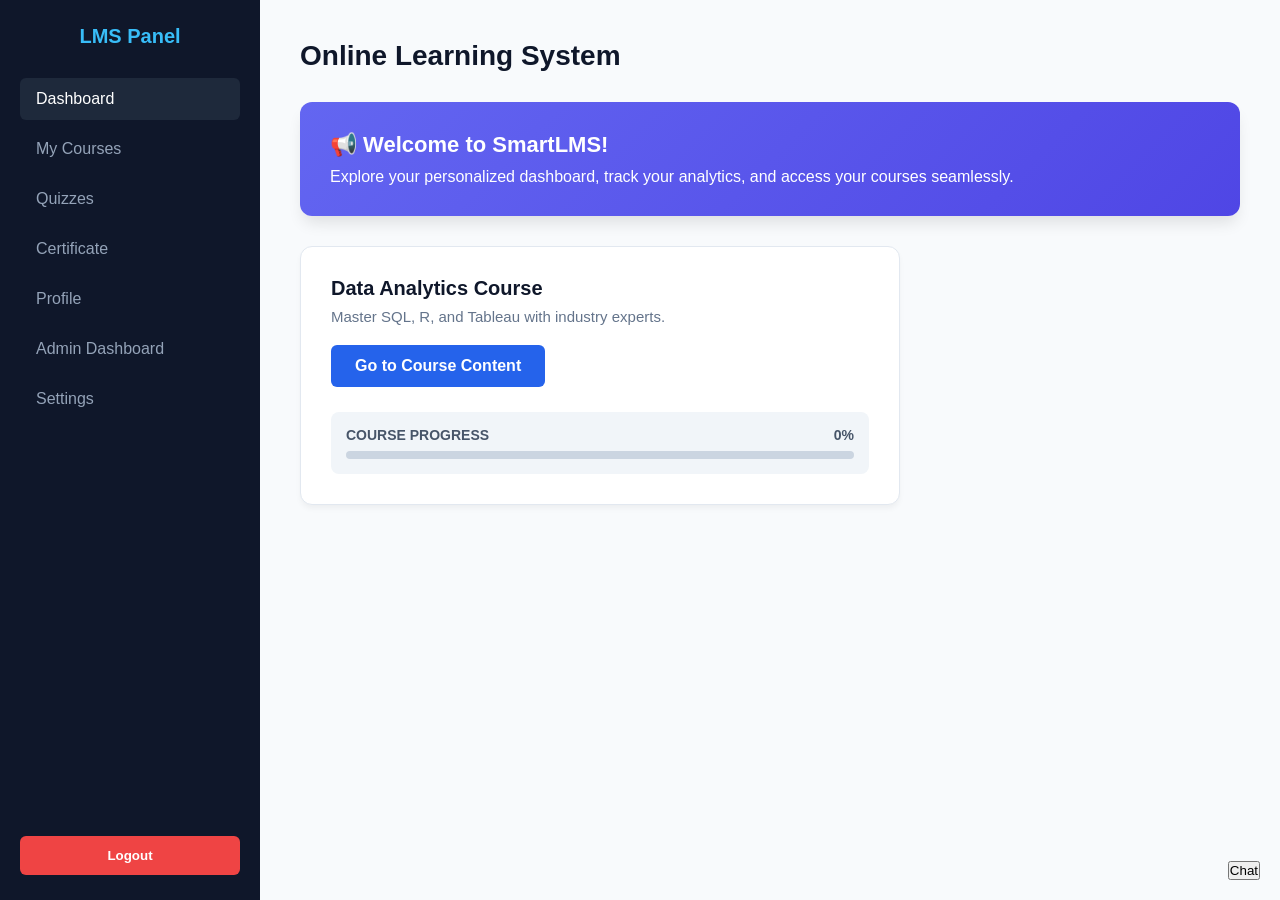
==== commit 732288fd: "Update admin.html" ====
--- a/admin.html
+++ b/admin.html
@@ -26,7 +26,6 @@
         .report-card { background: white; padding: 30px; border-radius: 10px; box-shadow: 0 4px 6px rgba(0,0,0,0.05); margin-top: 20px; min-height: 200px; }
         .report-card h3 { font-size: 18px; color: #1f2937; margin-bottom: 15px; border-bottom: 2px solid #f3f4f6; padding-bottom: 10px; }
 
-        /* Dynamic list for Login/Signup Data */
         #reportContent { font-size: 14px; color: #374151; line-height: 1.6; }
         .data-list-item { padding: 10px 12px; border-bottom: 1px solid #f3f4f6; display: flex; justify-content: space-between; }
         .data-list-item:nth-child(even) { background-color: #f9fafb; }
@@ -76,27 +75,22 @@
     </div>
 
     <script>
-        // 1. Password Protection & Security Check
+        // Password Protection & Security Check (Direct Password Prompt)
         window.onload = function() {
-            const email = localStorage.getItem('roleEmail');
-            if (email !== 'shreyashrangari08@gmail.com') {
-                document.getElementById('deniedBlock').style.display = 'flex';
-            } else {
-                const pass = prompt("Enter Admin Password:");
-                if (pass !== "120722") { 
-                    alert("Wrong Password!"); 
-                    window.location.href = 'dashboard.html'; 
-                } else { 
-                    document.getElementById('adminWrapper').style.display = 'flex';
-                    fetchDashboardData();
-                }
+            const pass = prompt("Enter Admin Password:");
+            if (pass !== "120722") { 
+                alert("Wrong Password!"); 
+                window.location.href = 'dashboard.html'; 
+            } else { 
+                document.getElementById('adminWrapper').style.display = 'flex';
+                fetchDashboardData();
             }
         };
 
-        // 2. Fetch Dashboard Stats
+        // Fetch Dashboard Stats
         async function fetchDashboardData() {
             try {
-                const res = await fetch('https://lms-backrnd.onrender.com/api/admin/dashboard-data');
+                const res = await fetch('https://lms-backrnd.onrender.com/admin/dashboard-data');
                 const data = await res.json();
                 document.getElementById('totalUsers').innerText = data.totalUsers || 0;
                 document.getElementById('totalCertificates').innerText = data.totalCertificates || 0;
@@ -105,19 +99,18 @@
             }
         }
 
-        // 3. Stats Toggle (Weekly/Monthly) - formatted cleanly instead of raw JSON
+        // Stats Toggle (Weekly/Monthly)
         async function fetchStats(type) {
             const reportDiv = document.getElementById('reportContent');
             reportDiv.innerHTML = "Loading " + type + " data...";
             
             try {
-                const res = await fetch(`https://lms-backrnd.onrender.com/api/admin/stats?type=${type}`);
-                const data = await res.json(); // Assuming this returns an array of objects representing logins/signups
+                const res = await fetch(`https://lms-backrnd.onrender.com/admin/stats?type=${type}`);
+                const data = await res.json();
                 
                 if (Array.isArray(data) && data.length > 0) {
                     let html = "";
                     data.forEach(user => {
-                        // Adjust properties (e.g. email, name, action, time) based on your API response structure
                         const userIdentifier = user.email || user.username || "User";
                         const actionType = user.action || "logged in / signed up";
                         const timeStamp = user.timestamp ? new Date(user.timestamp).toLocaleString() : "Recently";
@@ -129,7 +122,6 @@
                     });
                     reportDiv.innerHTML = html;
                 } else {
-                    // Fallback if the API returns a different object structure or raw string
                     reportDiv.innerHTML = `<div style="padding: 15px; color: #4b5563;">${typeof data === 'object' ? JSON.stringify(data) : data}</div>`;
                 }
             } catch (err) {
@@ -137,9 +129,9 @@
             }
         }
 
-        // 4. Download CSV
+        // Download CSV
         function downloadCSV() {
-            window.location.href = 'https://lms-backrnd.onrender.com/api/admin/download';
+            window.location.href = 'https://lms-backrnd.onrender.com/admin/download';
         }
 
         function logout() { 
